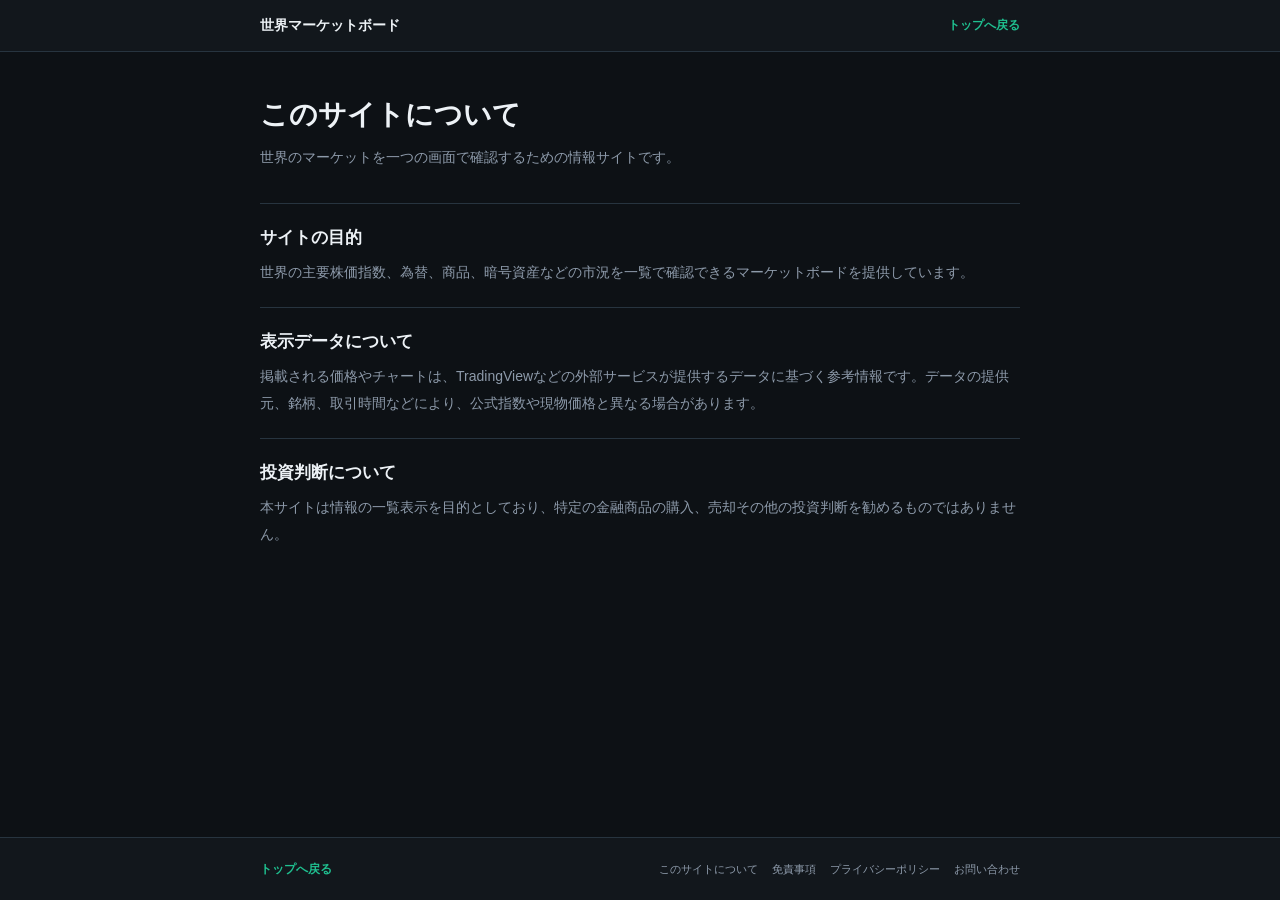
==== about.html @ 71673553 "feat: add policy and information pages" ====
<!doctype html>
<html lang="ja">
  <head>
    <meta charset="utf-8">
    <meta name="viewport" content="width=device-width, initial-scale=1">
    <meta name="theme-color" content="#10171e">
    <meta name="description" content="世界マーケットボードについて">
    <title>このサイトについて | 世界マーケットボード</title>
    <link rel="icon" href="app-icon.svg" type="image/svg+xml">
    <link rel="stylesheet" href="styles.css?v=52">
  </head>
  <body class="info-page-body">
    <header class="info-header">
      <div class="info-header-inner">
        <a class="info-brand" href="index.html">世界マーケットボード</a>
        <a class="back-link" href="index.html">トップへ戻る</a>
      </div>
    </header>

    <main class="info-main">
      <h1>このサイトについて</h1>
      <p class="info-lead">世界のマーケットを一つの画面で確認するための情報サイトです。</p>

      <section class="info-section">
        <h2>サイトの目的</h2>
        <p>世界の主要株価指数、為替、商品、暗号資産などの市況を一覧で確認できるマーケットボードを提供しています。</p>
      </section>

      <section class="info-section">
        <h2>表示データについて</h2>
        <p>掲載される価格やチャートは、TradingViewなどの外部サービスが提供するデータに基づく参考情報です。データの提供元、銘柄、取引時間などにより、公式指数や現物価格と異なる場合があります。</p>
      </section>

      <section class="info-section">
        <h2>投資判断について</h2>
        <p>本サイトは情報の一覧表示を目的としており、特定の金融商品の購入、売却その他の投資判断を勧めるものではありません。</p>
      </section>
    </main>

    <footer class="info-page-footer">
      <div class="info-footer-inner">
        <a class="back-link" href="index.html">トップへ戻る</a>
        <nav class="footer-links" aria-label="サイト情報">
          <a href="about.html">このサイトについて</a>
          <a href="disclaimer.html">免責事項</a>
          <a href="privacy.html">プライバシーポリシー</a>
          <a href="contact.html">お問い合わせ</a>
        </nav>
      </div>
    </footer>
  </body>
</html>
---- styles.css ----
:root {
  color-scheme: dark;
  --bg: #0d1115;
  --surface: #12171c;
  --surface-raised: #171d22;
  --surface-hover: #1b2228;
  --text: #edf2f6;
  --muted: #8d9aaa;
  --line: #27343f;
  --line-strong: #3a4a57;
  --green: #1fbf8f;
  --green-soft: rgba(31, 191, 143, 0.12);
  --red: #ef5b69;
  --amber: #e8ad3a;
  --blue: #4d9cf0;
  --purple: #9b83e8;
  --header: #0f1418;
  --chart-grid: rgba(181, 199, 212, 0.22);
  --chart-grid-strong: rgba(181, 199, 212, 0.4);
  --shadow: none;
}

:root[data-theme="light"] {
  color-scheme: light;
  --bg: #edf1f4;
  --surface: #ffffff;
  --surface-raised: #f5f7f9;
  --surface-hover: #edf2f5;
  --text: #18222c;
  --muted: #647281;
  --line: #d8e0e6;
  --line-strong: #bdc8d1;
  --green: #087f67;
  --green-soft: rgba(8, 127, 103, 0.1);
  --red: #c6384a;
  --amber: #9a6711;
  --blue: #236db6;
  --purple: #7258bd;
  --header: #ffffff;
  --chart-grid: rgba(50, 71, 87, 0.2);
  --chart-grid-strong: rgba(50, 71, 87, 0.36);
  --shadow: 0 10px 26px rgba(26, 38, 48, 0.08);
}

* {
  box-sizing: border-box;
}

html {
  min-width: 320px;
  background: var(--bg);
}

body {
  margin: 0;
  min-height: 100vh;
  background: var(--bg);
  color: var(--text);
  font-family: "Segoe UI", "Yu Gothic UI", Meiryo, sans-serif;
  font-size: 14px;
}

button,
input {
  font: inherit;
}

button,
a {
  -webkit-tap-highlight-color: transparent;
}

button:focus-visible,
a:focus-visible,
input:focus-visible {
  outline: 2px solid var(--blue);
  outline-offset: 2px;
}

.app-header {
  height: 50px;
  display: grid;
  grid-template-columns: minmax(250px, 1fr) auto minmax(250px, 1fr);
  align-items: center;
  gap: 12px;
  padding: 0 12px;
  border-bottom: 1px solid var(--line);
  background: var(--header);
  position: sticky;
  top: 0;
  z-index: 30;
}

.brand {
  width: fit-content;
  min-width: 0;
  display: flex;
  align-items: center;
  gap: 11px;
  padding: 0;
  border: 0;
  background: transparent;
  color: var(--text);
  cursor: pointer;
  text-align: left;
}

.brand-mark {
  width: 32px;
  height: 32px;
  display: grid;
  place-items: center;
  flex: 0 0 32px;
  border: 1px solid var(--line-strong);
  border-radius: 7px;
  background: var(--surface-raised);
  color: var(--green);
}

.brand-mark svg {
  width: 20px;
  height: 20px;
}

.brand strong,
.brand small {
  display: block;
  overflow: hidden;
  text-overflow: ellipsis;
  white-space: nowrap;
}

.brand strong {
  font-size: 16px;
}

.brand small {
  margin-top: 2px;
  color: var(--muted);
  font-size: 9px;
}

.view-switch {
  height: 34px;
  display: flex;
  padding: 3px;
  border: 1px solid var(--line);
  border-radius: 7px;
  background: var(--surface);
}

.view-switch button {
  min-width: 108px;
  display: inline-flex;
  align-items: center;
  justify-content: center;
  gap: 7px;
  padding: 0 12px;
  border: 0;
  border-radius: 5px;
  background: transparent;
  color: var(--muted);
  cursor: pointer;
  font-size: 12px;
  font-weight: 700;
}

.view-switch button.is-active {
  background: var(--surface-hover);
  color: var(--text);
}

.view-switch svg {
  width: 15px;
  height: 15px;
}

.header-status {
  display: flex;
  align-items: center;
  justify-content: flex-end;
  gap: 12px;
  color: var(--muted);
  font-variant-numeric: tabular-nums;
}

.network-status {
  display: inline-flex;
  align-items: center;
  gap: 7px;
  font-size: 11px;
}

.status-dot,
.session-indicator {
  width: 8px;
  height: 8px;
  flex: 0 0 8px;
  border-radius: 50%;
  background: var(--green);
  box-shadow: 0 0 0 3px var(--green-soft);
}

.network-status.is-offline .status-dot {
  background: var(--red);
  box-shadow: none;
}

.icon-button {
  width: 32px;
  height: 32px;
  display: inline-grid;
  place-items: center;
  flex: 0 0 32px;
  padding: 0;
  border: 1px solid var(--line);
  border-radius: 7px;
  background: var(--surface);
  color: var(--muted);
  cursor: pointer;
  text-decoration: none;
}

.icon-button:hover {
  border-color: var(--line-strong);
  color: var(--text);
}

.icon-button svg {
  width: 17px;
  height: 17px;
}

.icon-button.is-favorite {
  border-color: rgba(232, 173, 58, 0.45);
  color: var(--amber);
}

.view-page {
  display: none;
}

.view-page.is-active {
  display: block;
}

.overview-page,
.detail-page {
  width: min(1920px, 100%);
  margin: 0 auto;
  padding: 4px 6px 10px;
}

.overview-toolbar {
  min-height: 32px;
  display: flex;
  align-items: center;
  justify-content: space-between;
  gap: 14px;
}

.eyebrow {
  display: none;
}

.overview-toolbar h1 {
  margin: 0;
  font-size: 17px;
}

.search-field {
  width: min(320px, 100%);
  height: 30px;
  display: grid;
  grid-template-columns: 18px minmax(0, 1fr);
  align-items: center;
  gap: 9px;
  padding: 0 11px;
  border: 1px solid var(--line);
  border-radius: 7px;
  background: var(--surface);
  color: var(--muted);
}

.search-field svg {
  width: 17px;
  height: 17px;
}

.search-field input {
  width: 100%;
  border: 0;
  outline: 0;
  background: transparent;
  color: var(--text);
}

.category-tabs {
  display: none;
  gap: 6px;
  overflow-x: auto;
  padding: 8px 0;
  scrollbar-width: none;
}

.category-tabs::-webkit-scrollbar {
  display: none;
}

.category-tab {
  height: 30px;
  display: inline-flex;
  align-items: center;
  gap: 7px;
  flex: 0 0 auto;
  padding: 0 11px;
  border: 1px solid var(--line);
  border-radius: 7px;
  background: var(--surface);
  color: var(--muted);
  cursor: pointer;
  font-size: 12px;
}

.category-tab small {
  min-width: 18px;
  padding: 1px 4px;
  border-radius: 4px;
  background: var(--surface-raised);
  color: var(--muted);
  font-size: 9px;
  text-align: center;
}

.category-tab.is-active {
  border-color: rgba(31, 191, 143, 0.45);
  background: var(--green-soft);
  color: var(--text);
}

.session-strip {
  display: none;
  min-height: 38px;
  grid-template-columns: auto minmax(0, 1fr) auto;
  align-items: center;
  gap: 18px;
  padding: 5px 10px;
  border: 1px solid var(--line);
  border-radius: 7px;
  background: var(--surface);
}

.session-label {
  display: inline-flex;
  align-items: center;
  gap: 7px;
  color: var(--muted);
  font-size: 11px;
}

.session-label svg {
  width: 15px;
  height: 15px;
}

#sessions {
  display: flex;
  justify-content: center;
  gap: 22px;
}

.session-item {
  display: inline-grid;
  grid-template-columns: 8px auto;
  align-items: center;
  gap: 2px 7px;
}

.session-item strong {
  font-size: 11px;
}

.session-item small {
  grid-column: 2;
  color: var(--muted);
  font-size: 9px;
  font-weight: 400;
}

.session-indicator {
  background: var(--muted);
  box-shadow: none;
}

.session-indicator.is-open {
  background: var(--green);
  box-shadow: 0 0 0 3px var(--green-soft);
}

.updated-at {
  color: var(--muted);
  font-size: 10px;
  font-variant-numeric: tabular-nums;
}

.chart-groups {
  padding-top: 0;
}

.chart-group {
  padding: 3px 0;
}

.chart-group + .chart-group {
  border-top: 1px solid var(--line);
}

.group-heading {
  min-height: 18px;
  display: flex;
  align-items: center;
  justify-content: space-between;
  gap: 16px;
  margin-bottom: 4px;
}

.group-heading > div {
  display: flex;
  align-items: center;
  gap: 9px;
}

.group-heading h2 {
  margin: 0;
  font-size: 12px;
}

.group-heading > span {
  color: var(--muted);
  font-size: 10px;
}

.group-accent {
  display: none;
}

.chart-group:nth-child(2n) .group-accent {
  background: var(--blue);
}

.chart-group:nth-child(3n) .group-accent {
  background: var(--amber);
}

.chart-group:nth-child(4n) .group-accent {
  background: var(--purple);
}

.mini-chart-grid {
  display: grid;
  grid-template-columns: repeat(auto-fit, minmax(220px, 1fr));
  grid-auto-flow: row dense;
  gap: 5px;
}

.market-chart-card {
  min-width: 0;
  height: 190px;
  display: grid;
  grid-template-rows: 36px minmax(0, 1fr);
  overflow: hidden;
  border: 1px solid var(--line);
  border-radius: 4px;
  background: var(--surface);
  box-shadow: var(--shadow);
}

.market-chart-card:hover {
  border-color: var(--line-strong);
}

.market-chart-card > header {
  min-width: 0;
  display: flex;
  align-items: center;
  justify-content: space-between;
  gap: 4px;
  padding: 3px 5px;
  border-bottom: 1px solid var(--line);
}

.card-heading {
  min-width: 0;
  display: grid;
  grid-template-columns: auto minmax(0, 1fr);
  align-items: center;
  gap: 1px 4px;
}

.card-type {
  padding: 1px 3px;
  border: 1px solid var(--line-strong);
  border-radius: 4px;
  color: var(--green);
  font-size: 8px;
  font-weight: 800;
}

.card-heading h3 {
  min-width: 0;
  margin: 0;
  overflow: hidden;
  text-overflow: ellipsis;
  white-space: nowrap;
  font-size: 11px;
}

.card-heading p {
  grid-column: 2;
  margin: 0;
  overflow: hidden;
  color: var(--muted);
  font-size: 7px;
  text-overflow: ellipsis;
  white-space: nowrap;
}

.card-favorite {
  width: 22px;
  height: 22px;
  display: grid;
  place-items: center;
  flex: 0 0 22px;
  padding: 0;
  border: 0;
  background: transparent;
  color: var(--muted);
  cursor: pointer;
}

.card-favorite svg {
  width: 13px;
  height: 13px;
}

.market-chart-card.is-primary-row {
  border-color: rgba(77, 156, 240, 0.38);
}

.market-chart-card.is-primary-row > header {
  background: var(--surface-raised);
}

.market-chart-card.is-primary-row .card-heading h3 {
  color: var(--text);
  font-weight: 750;
}

.card-favorite.is-favorite {
  color: var(--amber);
}

.card-favorite.is-favorite svg {
  fill: currentColor;
}

.mini-chart-host {
  min-width: 0;
  min-height: 0;
  position: relative;
  overflow: hidden;
  background: var(--surface);
  cursor: pointer;
  --tv-widget-background-color: var(--surface);
  --tv-widget-positive-color: #14c99a;
  --tv-widget-positive-area-top-color: rgba(20, 201, 154, 0.42);
  --tv-widget-positive-area-bottom-color: rgba(20, 201, 154, 0.06);
  --tv-widget-negative-color: #f05264;
  --tv-widget-negative-area-top-color: rgba(240, 82, 100, 0.42);
  --tv-widget-negative-area-bottom-color: rgba(240, 82, 100, 0.06);
}

.mini-chart-host:focus-visible {
  outline: 2px solid var(--blue);
  outline-offset: -2px;
}

.mini-chart-host tv-mini-chart {
  width: 100%;
  height: 100%;
  display: block;
  pointer-events: none;
}

.mini-chart-host::after {
  content: "";
  position: absolute;
  z-index: 2;
  inset: 82px 6px 20px;
  background-image:
    linear-gradient(to right, var(--chart-grid) 1px, transparent 1px),
    linear-gradient(to bottom, var(--chart-grid) 1px, transparent 1px),
    linear-gradient(
      to right,
      transparent calc(50% - 0.5px),
      var(--chart-grid-strong) calc(50% - 0.5px),
      var(--chart-grid-strong) calc(50% + 0.5px),
      transparent calc(50% + 0.5px)
    ),
    linear-gradient(
      to bottom,
      transparent calc(50% - 0.5px),
      var(--chart-grid-strong) calc(50% - 0.5px),
      var(--chart-grid-strong) calc(50% + 0.5px),
      transparent calc(50% + 0.5px)
    );
  background-size: 25% 100%, 100% 25%, 100% 100%, 100% 100%;
  pointer-events: none;
}

.mini-loader {
  width: 24px;
  height: 24px;
  display: block;
  border: 2px solid var(--line);
  border-top-color: var(--green);
  border-radius: 50%;
  position: absolute;
  inset: 0;
  margin: auto;
  animation: spin 0.9s linear infinite;
}

@keyframes spin {
  to {
    transform: rotate(360deg);
  }
}

.mini-chart-host.is-restricted {
  display: flex;
  align-items: center;
  justify-content: center;
  flex-direction: column;
  gap: 8px;
  color: var(--muted);
  font-size: 11px;
}

.mini-chart-host.is-restricted svg {
  width: 26px;
  height: 26px;
  color: var(--amber);
}

.empty-state {
  min-height: 280px;
  display: flex;
  align-items: center;
  justify-content: center;
  flex-direction: column;
  gap: 12px;
  color: var(--muted);
}

.empty-state svg {
  width: 28px;
  height: 28px;
}

.detail-toolbar {
  height: 40px;
  display: flex;
  align-items: center;
  margin-bottom: 10px;
}

.back-button {
  height: 34px;
  display: inline-flex;
  align-items: center;
  gap: 7px;
  padding: 0 9px;
  border: 1px solid var(--line);
  border-radius: 7px;
  background: var(--surface);
  color: var(--muted);
  cursor: pointer;
  font-size: 11px;
}

.back-button svg {
  width: 15px;
  height: 15px;
}

.detail-layout {
  display: grid;
  grid-template-columns: minmax(0, 1fr) 260px;
  gap: 14px;
}

.detail-main {
  min-width: 0;
}

.instrument-header {
  min-height: 66px;
  display: flex;
  align-items: center;
  justify-content: space-between;
  gap: 20px;
  margin-bottom: 10px;
}

.instrument-title {
  min-width: 0;
}

.instrument-meta {
  display: flex;
  align-items: center;
  gap: 8px;
  margin-bottom: 5px;
  color: var(--muted);
  font-size: 11px;
}

.type-badge {
  padding: 2px 5px;
  border: 1px solid var(--line-strong);
  border-radius: 4px;
  color: var(--green);
  font-size: 9px;
  font-weight: 800;
}

.instrument-title h1 {
  margin: 0;
  overflow: hidden;
  text-overflow: ellipsis;
  white-space: nowrap;
  font-size: 23px;
}

.instrument-title p {
  margin: 4px 0 0;
  color: var(--muted);
  font-size: 10px;
}

.instrument-actions {
  display: flex;
  align-items: center;
  gap: 8px;
}

.interval-control {
  height: 36px;
  display: flex;
  align-items: center;
  padding: 3px;
  border: 1px solid var(--line);
  border-radius: 7px;
  background: var(--surface);
}

.interval-control button {
  min-width: 48px;
  height: 28px;
  border: 0;
  border-radius: 5px;
  background: transparent;
  color: var(--muted);
  cursor: pointer;
  font-size: 10px;
  font-weight: 700;
}

.interval-control button.is-active {
  background: var(--surface-hover);
  color: var(--text);
}

.chart-panel,
.related-panel {
  overflow: hidden;
  border: 1px solid var(--line);
  border-radius: 7px;
  background: var(--surface);
  box-shadow: var(--shadow);
}

.chart-statusbar {
  height: 36px;
  display: flex;
  align-items: center;
  justify-content: space-between;
  gap: 12px;
  padding: 0 12px;
  border-bottom: 1px solid var(--line);
  color: var(--muted);
  font-size: 10px;
}

.data-source {
  min-width: 0;
  display: inline-flex;
  align-items: center;
  gap: 7px;
}

.data-source svg {
  width: 13px;
  height: 13px;
}

.chart-host {
  height: clamp(520px, 68vh, 760px);
}

.chart-notice {
  width: 100%;
  height: 100%;
  display: flex;
  align-items: center;
  justify-content: center;
  flex-direction: column;
  padding: 28px;
  text-align: center;
}

.notice-icon {
  width: 48px;
  height: 48px;
  display: grid;
  place-items: center;
  margin-bottom: 14px;
  border: 1px solid var(--line);
  border-radius: 7px;
  color: var(--amber);
}

.notice-icon svg {
  width: 24px;
  height: 24px;
}

.chart-notice h3 {
  margin: 0;
  font-size: 18px;
}

.chart-notice p {
  max-width: 500px;
  margin: 10px 0 18px;
  color: var(--muted);
  line-height: 1.7;
}

.chart-notice a {
  min-height: 36px;
  display: inline-flex;
  align-items: center;
  gap: 7px;
  padding: 0 12px;
  border: 1px solid var(--line-strong);
  border-radius: 7px;
  color: var(--text);
  text-decoration: none;
  font-weight: 700;
}

.chart-notice a svg {
  width: 15px;
  height: 15px;
}

.related-panel {
  height: fit-content;
  margin-top: 76px;
}

.section-heading {
  min-height: 44px;
  display: flex;
  align-items: center;
  justify-content: space-between;
  gap: 12px;
  padding: 0 12px;
  border-bottom: 1px solid var(--line);
}

.section-heading h2 {
  margin: 0;
  font-size: 12px;
}

.section-heading span {
  color: var(--muted);
  font-size: 9px;
}

.related-market {
  width: 100%;
  min-height: 54px;
  display: grid;
  grid-template-columns: minmax(0, 1fr) 16px;
  align-items: center;
  gap: 8px;
  padding: 8px 12px;
  border: 0;
  border-bottom: 1px solid var(--line);
  background: transparent;
  color: var(--text);
  cursor: pointer;
  text-align: left;
}

.related-market:last-child {
  border-bottom: 0;
}

.related-market:hover {
  background: var(--surface-hover);
}

.related-market strong,
.related-market small {
  display: block;
  overflow: hidden;
  text-overflow: ellipsis;
  white-space: nowrap;
}

.related-market strong {
  font-size: 11px;
}

.related-market small {
  margin-top: 3px;
  color: var(--muted);
  font-size: 9px;
}

.related-market svg {
  width: 14px;
  height: 14px;
  color: var(--muted);
}

.site-footer {
  min-height: 48px;
  display: flex;
  align-items: center;
  justify-content: center;
  gap: 18px;
  padding: 10px 18px;
  border-top: 1px solid var(--line);
  color: var(--muted);
  font-size: 9px;
}

.footer-links {
  display: flex;
  align-items: center;
  justify-content: center;
  gap: 14px;
}

.footer-links a {
  color: var(--muted);
  font-size: 11px;
  text-decoration: none;
}

.footer-links a:hover {
  color: var(--text);
}

.info-page-body {
  display: flex;
  min-height: 100vh;
  flex-direction: column;
}

.info-header {
  min-height: 52px;
  display: flex;
  align-items: center;
  border-bottom: 1px solid var(--line);
  background: var(--surface);
}

.info-header-inner,
.info-main,
.info-footer-inner {
  width: min(760px, calc(100% - 32px));
  margin: 0 auto;
}

.info-header-inner {
  display: flex;
  align-items: center;
  justify-content: space-between;
  gap: 16px;
}

.info-brand {
  color: var(--text);
  font-size: 14px;
  font-weight: 700;
  text-decoration: none;
}

.back-link {
  display: inline-flex;
  align-items: center;
  color: var(--green);
  font-size: 12px;
  font-weight: 700;
  text-decoration: none;
}

.info-main {
  flex: 1;
  padding: 44px 0 56px;
}

.info-main h1 {
  margin: 0 0 10px;
  font-size: 28px;
  letter-spacing: 0;
}

.info-lead {
  margin: 0 0 32px;
  color: var(--muted);
  font-size: 14px;
  line-height: 1.9;
}

.info-section {
  padding: 22px 0;
  border-top: 1px solid var(--line);
}

.info-section h2 {
  margin: 0 0 10px;
  font-size: 17px;
  letter-spacing: 0;
}

.info-section p {
  margin: 0;
  color: var(--muted);
  font-size: 14px;
  line-height: 1.9;
}

.info-section p + p {
  margin-top: 10px;
}

.info-page-footer {
  border-top: 1px solid var(--line);
  background: var(--surface);
}

.info-footer-inner {
  display: flex;
  align-items: center;
  justify-content: space-between;
  gap: 18px;
  min-height: 62px;
}

.info-footer-inner .footer-links {
  flex-wrap: wrap;
  justify-content: flex-end;
}

@media (max-width: 720px) {
  .info-main {
    padding: 32px 0 42px;
  }

  .info-main h1 {
    font-size: 23px;
  }

  .info-footer-inner {
    align-items: flex-start;
    flex-direction: column;
    padding: 14px 0;
  }

  .info-footer-inner .footer-links {
    justify-content: flex-start;
  }
}

@media (max-width: 1050px) {
  .app-header {
    grid-template-columns: minmax(210px, 1fr) auto auto;
  }

  .network-status {
    display: none;
  }

  .detail-layout {
    grid-template-columns: 1fr;
  }

  .related-panel {
    margin-top: 0;
  }

  #relatedMarkets {
    display: grid;
    grid-template-columns: repeat(3, minmax(0, 1fr));
  }

  .related-market {
    border-right: 1px solid var(--line);
  }
}

@media (min-width: 1200px) {
  .mini-chart-grid {
    grid-template-columns: repeat(8, minmax(0, 1fr));
  }

  .market-chart-card.is-priority {
    grid-row: var(--priority-row);
    grid-column: var(--priority-column);
  }

  .market-chart-card {
    height: clamp(175px, calc((100vh - 120px) / 4), 190px);
  }
}

@media (max-width: 760px) {
  .app-header {
    height: auto;
    min-height: 58px;
    grid-template-columns: minmax(0, 1fr) auto;
    gap: 6px;
    padding: 6px 8px;
  }

  .brand-mark {
    width: 34px;
    height: 34px;
    flex-basis: 34px;
  }

  .brand strong {
    font-size: 13px;
  }

  .brand small,
  .header-status time {
    display: none;
  }

  .view-switch {
    grid-column: 1 / -1;
    grid-row: 2;
    width: 100%;
  }

  .view-switch button {
    min-width: 0;
    flex: 1;
  }

  .header-status {
    grid-column: 2;
    grid-row: 1;
  }

  .overview-page,
  .detail-page {
    padding: 6px 6px 10px;
  }

  .overview-toolbar {
    align-items: stretch;
    flex-direction: column;
    gap: 7px;
  }

  .search-field {
    width: 100%;
  }

  .session-strip {
    grid-template-columns: 1fr auto;
  }

  .session-label {
    display: none;
  }

  #sessions {
    justify-content: flex-start;
    gap: 12px;
    overflow-x: auto;
  }

  .mini-chart-grid {
    grid-template-columns: repeat(2, minmax(0, 1fr));
    gap: 6px;
  }

  .market-chart-card {
    height: 205px;
    grid-template-rows: 38px minmax(0, 1fr);
  }

  .market-chart-card > header {
    gap: 3px;
    padding: 5px;
  }

  .card-heading {
    gap: 2px 4px;
  }

  .card-type {
    padding: 1px 3px;
    font-size: 7px;
  }

  .card-heading h3 {
    font-size: 11px;
  }

  .card-heading p {
    font-size: 7px;
  }

  .card-favorite {
    width: 22px;
    height: 22px;
    flex-basis: 22px;
  }

  .instrument-header {
    align-items: flex-start;
    flex-direction: column;
    gap: 12px;
  }

  .instrument-actions {
    width: 100%;
  }

  .interval-control {
    min-width: 0;
    flex: 1;
  }

  .interval-control button {
    min-width: 0;
    flex: 1;
  }

  .chart-host {
    height: 500px;
  }

  #relatedMarkets {
    grid-template-columns: 1fr;
  }

  .related-market {
    border-right: 0;
  }

  .site-footer {
    align-items: flex-start;
    flex-direction: column;
    gap: 3px;
  }
}

@media (max-width: 420px) {
  .overview-toolbar h1 {
    font-size: 17px;
  }

  .session-item:nth-child(2) {
    display: none;
  }

  .chart-statusbar {
    align-items: flex-start;
    flex-direction: column;
    justify-content: center;
    gap: 2px;
    height: 46px;
  }

  .chart-host {
    height: 430px;
  }
}

@media (max-width: 340px) {
  .mini-chart-grid {
    grid-template-columns: 1fr;
  }
}

@media (prefers-reduced-motion: reduce) {
  *,
  *::before,
  *::after {
    scroll-behavior: auto !important;
    animation-duration: 0.01ms !important;
    animation-iteration-count: 1 !important;
  }
}
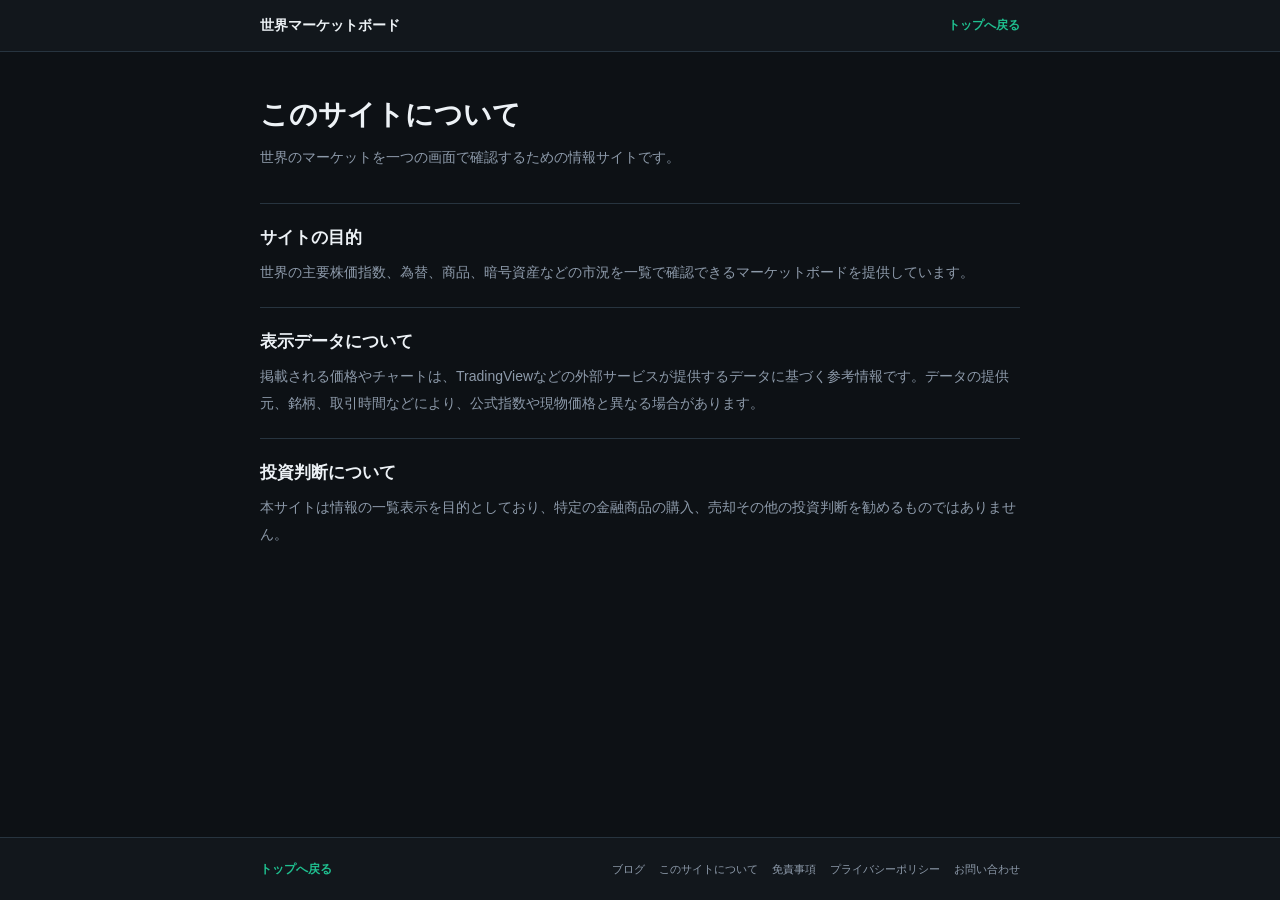
==== commit 5fb32f67: "feat: add static market blog" ====
--- a/about.html
+++ b/about.html
@@ -7,7 +7,7 @@
     <meta name="description" content="世界マーケットボードについて">
     <title>このサイトについて | 世界マーケットボード</title>
     <link rel="icon" href="app-icon.svg" type="image/svg+xml">
-    <link rel="stylesheet" href="styles.css?v=52">
+    <link rel="stylesheet" href="styles.css?v=53">
   </head>
   <body class="info-page-body">
     <header class="info-header">
@@ -41,6 +41,7 @@
       <div class="info-footer-inner">
         <a class="back-link" href="index.html">トップへ戻る</a>
         <nav class="footer-links" aria-label="サイト情報">
+          <a href="blog.html">ブログ</a>
           <a href="about.html">このサイトについて</a>
           <a href="disclaimer.html">免責事項</a>
           <a href="privacy.html">プライバシーポリシー</a>
--- a/styles.css
+++ b/styles.css
@@ -1080,6 +1080,129 @@
   justify-content: flex-end;
 }
 
+.blog-main {
+  width: min(860px, calc(100% - 32px));
+}
+
+.blog-list {
+  display: grid;
+  gap: 12px;
+}
+
+.blog-card {
+  padding: 20px;
+  border: 1px solid var(--line);
+  border-radius: 6px;
+  background: var(--surface);
+}
+
+.blog-card:hover {
+  border-color: var(--line-strong);
+  background: var(--surface-hover);
+}
+
+.article-meta {
+  margin: 0 0 8px;
+  color: var(--green);
+  font-size: 11px;
+  font-weight: 700;
+}
+
+.blog-card h2 {
+  margin: 0 0 8px;
+  font-size: 18px;
+  letter-spacing: 0;
+}
+
+.blog-card h2 a {
+  color: var(--text);
+  text-decoration: none;
+}
+
+.blog-card p:last-child {
+  margin: 0;
+  color: var(--muted);
+  font-size: 13px;
+  line-height: 1.8;
+}
+
+.article-main {
+  width: min(760px, calc(100% - 32px));
+}
+
+.article-main > header {
+  margin-bottom: 32px;
+}
+
+.article-main > header h1 {
+  margin-bottom: 12px;
+}
+
+.article-section {
+  padding: 22px 0;
+  border-top: 1px solid var(--line);
+}
+
+.article-section h2 {
+  margin: 0 0 12px;
+  font-size: 18px;
+  letter-spacing: 0;
+}
+
+.article-section h3 {
+  margin: 20px 0 8px;
+  font-size: 15px;
+  letter-spacing: 0;
+}
+
+.article-section p,
+.article-section li {
+  color: var(--muted);
+  font-size: 14px;
+  line-height: 1.9;
+}
+
+.article-section p {
+  margin: 0;
+}
+
+.article-section p + p {
+  margin-top: 12px;
+}
+
+.article-section ul {
+  margin: 10px 0 0;
+  padding-left: 22px;
+}
+
+.article-note {
+  margin-top: 28px;
+  padding: 14px 16px;
+  border-left: 3px solid var(--green);
+  background: var(--surface);
+  color: var(--muted);
+  font-size: 13px;
+  line-height: 1.8;
+}
+
+.article-note a {
+  color: var(--green);
+}
+
+.article-footer-nav {
+  display: flex;
+  flex-wrap: wrap;
+  gap: 16px;
+  margin-top: 24px;
+}
+
+.article-footer-nav a {
+  color: var(--green);
+  font-size: 12px;
+  font-weight: 700;
+  text-decoration: none;
+}
+
 @media (max-width: 720px) {
   .info-main {
     padding: 32px 0 42px;
@@ -1087,6 +1210,15 @@
 
   .info-main h1 {
     font-size: 23px;
+  }
+
+  .blog-card {
+    padding: 16px;
+  }
+
+  .blog-card h2,
+  .article-section h2 {
+    font-size: 17px;
   }
 
   .info-footer-inner {
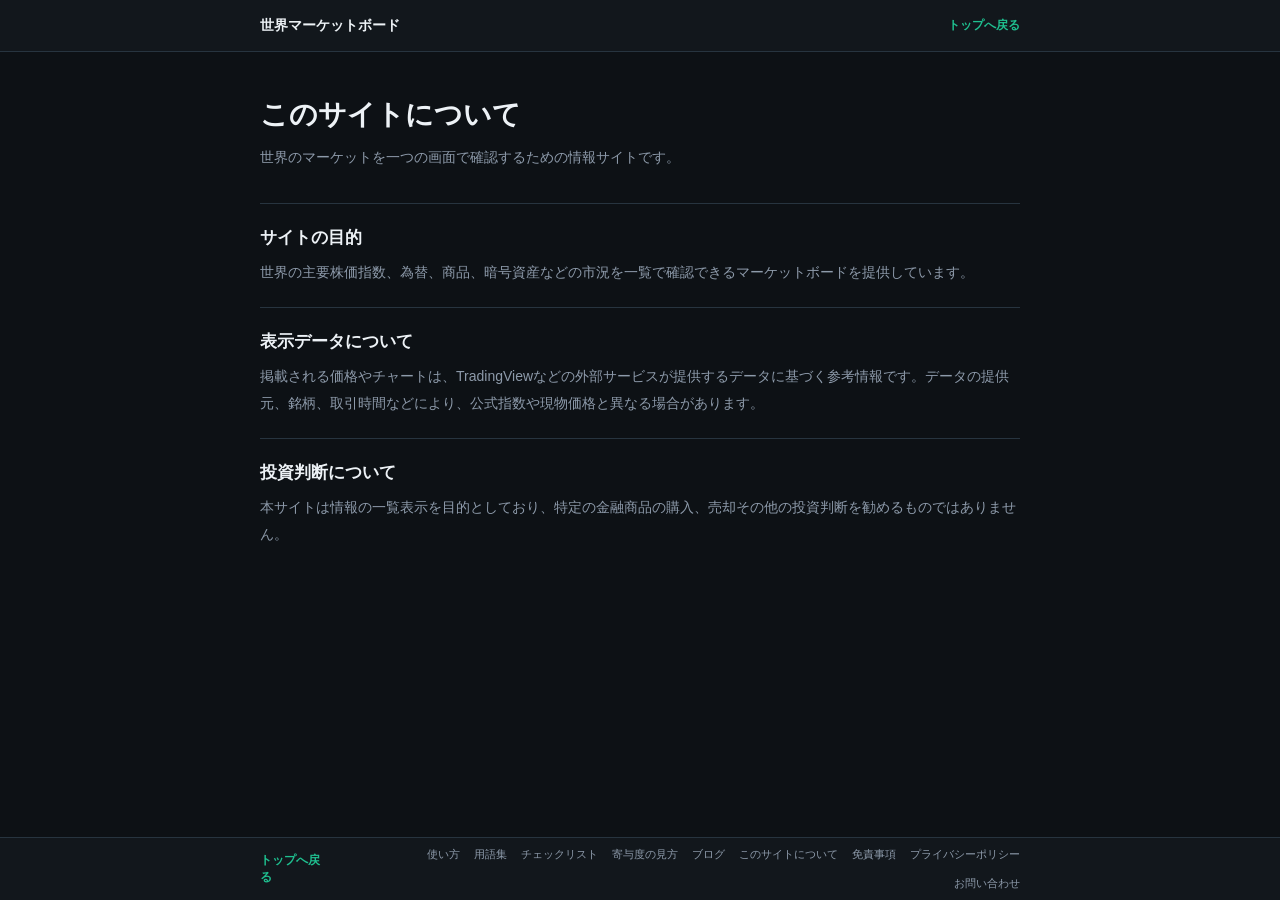
==== commit 51224274: "feat: add market education guides" ====
--- a/about.html
+++ b/about.html
@@ -7,7 +7,11 @@
     <meta name="description" content="世界マーケットボードについて">
     <title>このサイトについて | 世界マーケットボード</title>
     <link rel="icon" href="app-icon.svg" type="image/svg+xml">
-    <link rel="stylesheet" href="styles.css?v=53">
+    <link rel="stylesheet" href="styles.css?v=54">
+    <script>
+      window.va = window.va || function () { (window.vaq = window.vaq || []).push(arguments); };
+    </script>
+    <script defer src="/_vercel/insights/script.js"></script>
   </head>
   <body class="info-page-body">
     <header class="info-header">
@@ -41,6 +45,10 @@
       <div class="info-footer-inner">
         <a class="back-link" href="index.html">トップへ戻る</a>
         <nav class="footer-links" aria-label="サイト情報">
+          <a href="guide.html">使い方</a>
+          <a href="glossary.html">用語集</a>
+          <a href="checklist.html">チェックリスト</a>
+          <a href="nikkei-contribution-guide.html">寄与度の見方</a>
           <a href="blog.html">ブログ</a>
           <a href="about.html">このサイトについて</a>
           <a href="disclaimer.html">免責事項</a>
--- a/styles.css
+++ b/styles.css
@@ -1089,6 +1089,53 @@
   gap: 12px;
 }
 
+.guide-index {
+  margin-bottom: 36px;
+}
+
+.guide-index h2 {
+  margin: 0 0 12px;
+  font-size: 18px;
+  letter-spacing: 0;
+}
+
+.guide-grid {
+  display: grid;
+  grid-template-columns: repeat(2, minmax(0, 1fr));
+  gap: 10px;
+}
+
+.guide-link {
+  min-width: 0;
+  padding: 16px;
+  border: 1px solid var(--line);
+  border-radius: 6px;
+  background: var(--surface);
+  color: var(--text);
+  text-decoration: none;
+}
+
+.guide-link:hover {
+  border-color: var(--line-strong);
+  background: var(--surface-hover);
+}
+
+.guide-link strong,
+.guide-link span {
+  display: block;
+}
+
+.guide-link strong {
+  margin-bottom: 5px;
+  font-size: 14px;
+}
+
+.guide-link span {
+  color: var(--muted);
+  font-size: 12px;
+  line-height: 1.7;
+}
+
 .blog-card {
   padding: 20px;
   border: 1px solid var(--line);
@@ -1175,6 +1222,61 @@
   padding-left: 22px;
 }
 
+.article-section ol {
+  margin: 10px 0 0;
+  padding-left: 24px;
+}
+
+.term-list {
+  margin: 0;
+}
+
+.term-list > div {
+  padding: 18px 0;
+  border-top: 1px solid var(--line);
+}
+
+.term-list dt {
+  margin-bottom: 7px;
+  color: var(--text);
+  font-size: 16px;
+  font-weight: 700;
+}
+
+.term-list dd {
+  margin: 0;
+  color: var(--muted);
+  font-size: 14px;
+  line-height: 1.9;
+}
+
+.check-list {
+  display: grid;
+  gap: 10px;
+  margin: 12px 0 0;
+  padding: 0;
+  list-style: none;
+}
+
+.check-list li {
+  position: relative;
+  padding: 12px 14px 12px 38px;
+  border: 1px solid var(--line);
+  border-radius: 6px;
+  background: var(--surface);
+}
+
+.check-list li::before {
+  content: "";
+  width: 14px;
+  height: 14px;
+  position: absolute;
+  top: 17px;
+  left: 14px;
+  border: 1px solid var(--line-strong);
+  border-radius: 3px;
+}
+
 .article-note {
   margin-top: 28px;
   padding: 14px 16px;
@@ -1219,6 +1321,10 @@
   .blog-card h2,
   .article-section h2 {
     font-size: 17px;
+  }
+
+  .guide-grid {
+    grid-template-columns: 1fr;
   }
 
   .info-footer-inner {
